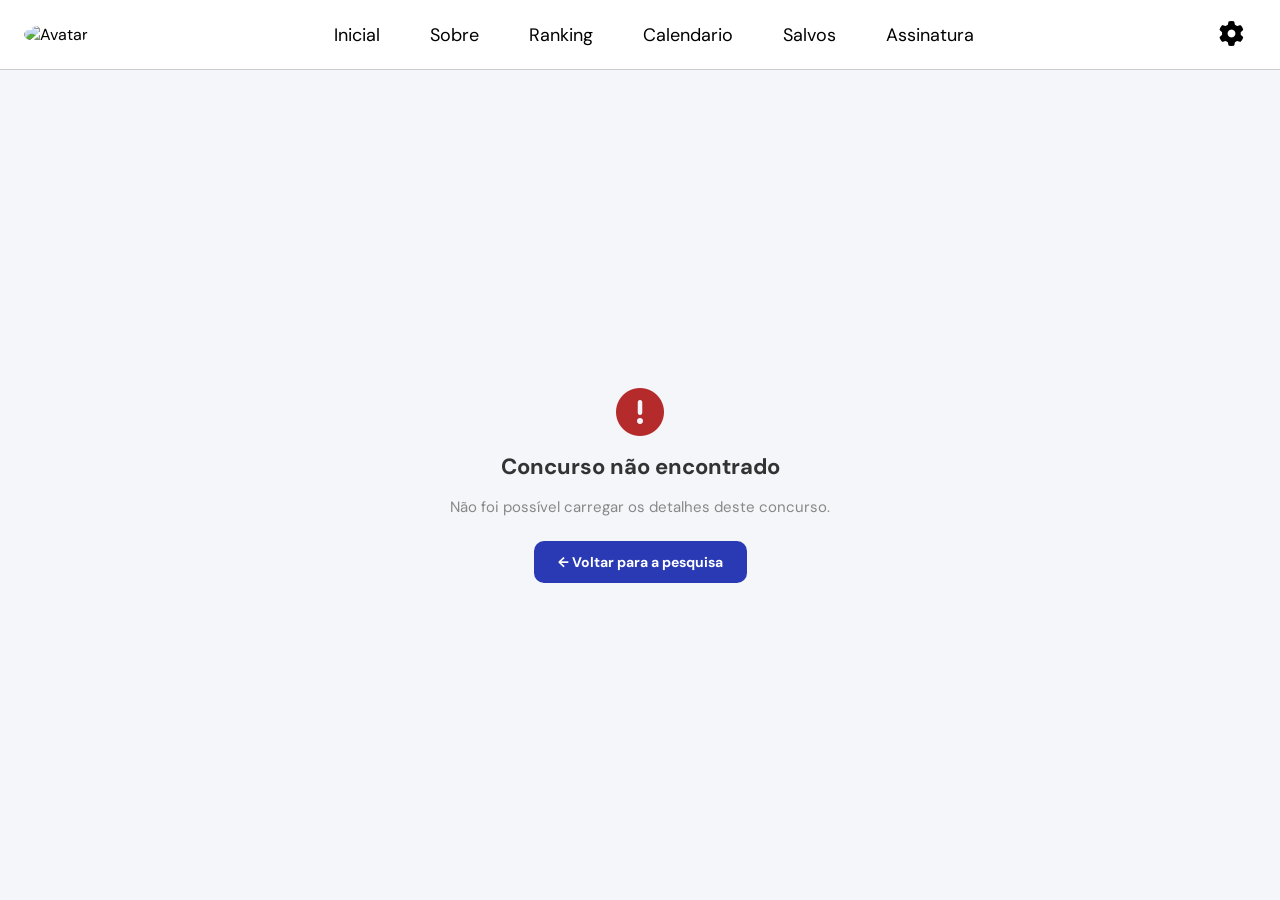
==== front-end/pages/detalhes-concurso/index.html @ 1f500464 "tela de informaçoes de concursos (falta a parte de favoritar)" ====
<!DOCTYPE html>
<html lang="pt-br">

<head>
    <meta charset="UTF-8">
    <meta name="viewport" content="width=device-width, initial-scale=1.0">
    <title>Detalhes do Concurso – Royale Concursos</title>
    <link rel="preconnect" href="https://fonts.googleapis.com">
    <link rel="preconnect" href="https://fonts.gstatic.com" crossorigin>
    <link
        href="https://fonts.googleapis.com/css2?family=DM+Sans:ital,opsz,wght@0,9..40,100..1000;1,9..40,100..1000&display=swap"
        rel="stylesheet">
    <link rel="stylesheet" href="https://cdnjs.cloudflare.com/ajax/libs/font-awesome/6.5.0/css/all.min.css">
    <link rel="stylesheet" href="style.css">

    <link rel="shortcut icon" href="/front-end/assets/images/favicon.ico">
</head>

<body>

    <div class="menu-lateral">
        <div class="menu-topo">
            <img src="/front-end/assets/images/lebron bb.jpg" alt="Avatar">
        </div>
        <div class="menu-itens">
            <a href="../telaInicial/index.html">
                <p>Inicial</p>
            </a>
            <a href="../pagina sobre/index.html">
                <p>Sobre</p>
            </a>
            <a href="/front-end/pages/pagina Ranking/Index.html">
                <p>Ranking</p>
            </a>
            <a href="/front-end/pages/pagina de calendario/index.html">
                <p>Calendario</p>
            </a>
            <a href="/front-end/pages/paginaMeusConcursos/PgMc.html">
                <p>Salvos</p>
            </a>
            <a href="../pagina assinatura/index.html">
                <p>Assinatura</p>
            </a>
        </div>
        <div class="menu-inferior">
            <a href="../configuraçoes/perfil/configperfil.html">
                <i class="fa-solid fa-gear"></i>
                <span class="tooltip-texto">Configurações</span>
            </a>
        </div>
    </div>

    <div id="loading-overlay">
        <div class="loading-spinner"></div>
        <p>Carregando detalhes...</p>
    </div>

    <div class="detalhes-page" id="detalhes-page" style="display:none;">

        <nav class="breadcrumb">
            <a href="../telaInicial/index.html">Inicio</a>
            <i class="fa-solid fa-chevron-right"></i>
            <a href="../tela de concursos/index.html">Processos Públicos</a>
            <i class="fa-solid fa-chevron-right"></i>
            <span id="bc-nome">Detalhes do processo</span>
        </nav>

        <div class="aviso-banner" id="aviso-banner" style="display:none;">
            <i class="fa-solid fa-triangle-exclamation"></i>
            <span id="aviso-texto"></span>
        </div>

        <div class="topo-card">
            <div class="topo-esquerda">
                <div class="topo-icone" id="topo-icone"></div>
                <div class="topo-info">
                    <h1 class="topo-titulo" id="topo-titulo">—</h1>
                    <p class="topo-areas" id="topo-areas">—</p>
                    <div class="topo-meta">
                        <span class="meta-item" id="meta-periodo">
                            <i class="fa-regular fa-calendar"></i> —
                        </span>
                        <span class="meta-item" id="meta-uf">
                            <i class="fa-solid fa-location-dot"></i> —
                        </span>
                        <span class="meta-item" id="meta-vagas">
                            <i class="fa-solid fa-users"></i> —
                        </span>
                    </div>
                </div>
            </div>
            <div class="topo-acoes">
                <span class="badge-status" id="badge-status">—</span>
                <a id="btn-inscricao" href="#" target="_blank" rel="noopener" class="btn-inscrever">
                    <i class="fa-solid fa-pen-to-square"></i> INSCREVA-SE
                </a>
                <button class="btn-edital" id="btn-edital" onclick="baixarEdital()">
                    <i class="fa-solid fa-file-arrow-down"></i> Baixar Edital
                </button>
            </div>
        </div>

        <div class="abas-container">
            <button class="aba ativo" data-aba="detalhes" onclick="trocarAba(this)">DETALHES DO PROCESSO</button>
            <button class="aba" data-aba="requisitos" onclick="trocarAba(this)">REQUISITOS</button>
            <button class="aba" data-aba="beneficios" onclick="trocarAba(this)">BENEFÍCIOS</button>
        </div>

        <div class="painel ativo" id="painel-detalhes">
            <div class="secao">
                <h2 class="secao-titulo"><i class="fa-solid fa-list-check"></i> Fases do Processo</h2>
                <div class="fases-lista" id="fases-lista">
                    <div class="fase-item">
                        <span class="fase-num">1ª</span>
                        <span class="fase-desc">Inscrição</span>
                    </div>
                    <div class="fase-item">
                        <span class="fase-num">2ª</span>
                        <span class="fase-desc">Provas / Avaliação</span>
                    </div>
                    <div class="fase-item">
                        <span class="fase-num">3ª</span>
                        <span class="fase-desc">Resultado Final</span>
                    </div>
                </div>
            </div>

            <div class="secao">
                <h2 class="secao-titulo"><i class="fa-solid fa-briefcase"></i> Informações do Cargo</h2>
                <div class="info-grid" id="info-grid">
                </div>
            </div>

            <div class="secao" id="secao-descricao">
                <h2 class="secao-titulo"><i class="fa-solid fa-circle-info"></i> Descrição</h2>
                <p class="descricao-texto" id="descricao-texto">—</p>
            </div>
        </div>

        <div class="painel" id="painel-requisitos">
            <div class="secao">
                <h2 class="secao-titulo"><i class="fa-solid fa-clipboard-list"></i> Requisitos para Participação</h2>
                <ul class="requisitos-lista" id="requisitos-lista">
                    <li>Informações de requisitos não disponíveis para este concurso.</li>
                </ul>
            </div>
            <div class="secao" id="secao-cursos" style="display:none;">
                <h2 class="secao-titulo"><i class="fa-solid fa-graduation-cap"></i> Escolaridade / Cursos</h2>
                <div class="cursos-grid" id="cursos-grid"></div>
            </div>
        </div>

        <div class="painel" id="painel-beneficios">
            <div class="secao">
                <h2 class="secao-titulo"><i class="fa-solid fa-star"></i> Benefícios e Remuneração</h2>
                <div class="beneficios-grid" id="beneficios-grid">
                    <div class="beneficio-card" id="ben-salario" style="display:none;">
                        <i class="fa-solid fa-money-bill-wave"></i>
                        <div>
                            <span class="ben-label">Salário</span>
                            <span class="ben-valor" id="ben-salario-valor">—</span>
                        </div>
                    </div>
                </div>
                <div class="beneficios-extras" id="beneficios-extras"></div>
            </div>
            <div class="secao" id="secao-carga" style="display:none;">
                <h2 class="secao-titulo"><i class="fa-regular fa-clock"></i> Carga Horária</h2>
                <p class="descricao-texto" id="carga-texto">—</p>
            </div>
        </div>

    </div>

    <div class="erro-container" id="erro-container" style="display:none;">
        <i class="fa-solid fa-circle-exclamation"></i>
        <h2>Concurso não encontrado</h2>
        <p>Não foi possível carregar os detalhes deste concurso.</p>
        <a href="../paginaPesquisaConcursos/index.html" class="btn-voltar">← Voltar para a pesquisa</a>
    </div>

    <script src="script.js"></script>
</body>

</html>
---- front-end/pages/detalhes-concurso/style.css ----
/* ===== RESET / BASE ===== */
* {
    margin: 0;
    padding: 0;
    box-sizing: border-box;
    font-family: "DM Sans", sans-serif;
}

body {
    background: #f5f6fa;
    overflow-x: hidden;
}

/* ===== NAVBAR ===== */
.menu-lateral {
    position: fixed;
    top: 0; left: 0;
    width: 100%;
    height: 70px;
    background: #fff;
    border-bottom: 1px solid #ccc;
    display: flex;
    flex-direction: row;
    justify-content: space-between;
    align-items: center;
    padding: 0 24px;
    z-index: 100;
}
.menu-topo img { width: 44px; height: 44px; border-radius: 50%; }
.menu-itens { display: flex; flex-direction: row; gap: 50px; }
.menu-itens p { font-size: 18px; color: #000; cursor: pointer; transition: 0.2s; }
.menu-itens p:hover { transform: scale(1.2); }
.menu-inferior { padding-right: 12px; }
.menu-inferior i { font-size: 25px; color: #000; cursor: pointer; transition: 0.2s; }
.menu-inferior i:hover { transform: scale(1.2); }
.menu-inferior a { color: black; }
.menu-itens a, .menu-inferior a {
    position: relative;
    display: flex;
    justify-content: center;
    align-items: center;
    text-decoration: none;
}
.tooltip-texto {
    visibility: hidden;
    opacity: 0;
    font-size: 14px;
    padding: 6px 12px;
    border-radius: 6px;
    white-space: nowrap;
    position: absolute;
    top: 40px; left: 50%;
    transform: translateX(-50%);
    z-index: 9999;
    transition: opacity 0.2s, visibility 0.2s;
    background: black;
    color: white;
}
.menu-inferior a:hover .tooltip-texto { visibility: visible; opacity: 1; }

/* ===== LOADING ===== */
#loading-overlay {
    display: flex;
    flex-direction: column;
    align-items: center;
    justify-content: center;
    height: calc(100vh - 70px);
    margin-top: 70px;
    gap: 16px;
    color: #888;
    font-size: 15px;
}
.loading-spinner {
    width: 40px; height: 40px;
    border: 3px solid #e2e5ec;
    border-top-color: #293ab4;
    border-radius: 50%;
    animation: spin 0.7s linear infinite;
}
@keyframes spin { to { transform: rotate(360deg); } }

/* ===== PÁGINA PRINCIPAL ===== */
.detalhes-page {
    max-width: 1100px;
    margin: 0 auto;
    padding: 90px 24px 60px;
}

/* ===== BREADCRUMB ===== */
.breadcrumb {
    display: flex;
    align-items: center;
    gap: 8px;
    font-size: 14px;
    color: #888;
    margin-bottom: 20px;
    flex-wrap: wrap;
}
.breadcrumb a { color: #293ab4; text-decoration: none; transition: opacity 0.2s; }
.breadcrumb a:hover { opacity: 0.7; }
.breadcrumb i { font-size: 10px; color: #bbb; }
.breadcrumb span { color: #333; font-weight: 600; }

/* ===== AVISO BANNER ===== */
.aviso-banner {
    background: #fffbe6;
    border: 1px solid #ffe58f;
    border-radius: 10px;
    padding: 14px 18px;
    display: flex;
    gap: 12px;
    align-items: flex-start;
    font-size: 14px;
    color: #7a5a00;
    margin-bottom: 24px;
    line-height: 1.6;
}
.aviso-banner i { color: #d4a017; margin-top: 2px; flex-shrink: 0; }

/* ===== CARD TOPO ===== */
.topo-card {
    background: #fff;
    border: 1px solid #e2e5ec;
    border-radius: 16px;
    padding: 30px 28px;
    display: flex;
    justify-content: space-between;
    align-items: flex-start;
    gap: 24px;
    margin-bottom: 28px;
    flex-wrap: wrap;
}
.topo-esquerda {
    display: flex;
    gap: 20px;
    align-items: flex-start;
    flex: 1;
    min-width: 0;
}
.topo-icone {
    width: 90px; height: 90px;
    border-radius: 14px;
    background: #f0f2f8;
    display: flex;
    align-items: center;
    justify-content: center;
    flex-shrink: 0;
    overflow: hidden;
    font-size: 22px;
    font-weight: 800;
}
.topo-icone img {
    width: 100%; height: 100%;
    object-fit: contain;
    padding: 8px;
}
.topo-info { flex: 1; min-width: 0; }
.topo-titulo {
    font-size: 22px;
    font-weight: 800;
    color: #1a1f36;
    line-height: 1.3;
    margin-bottom: 6px;
}
.topo-areas { font-size: 14px; color: #555; margin-bottom: 14px; }
.topo-meta { display: flex; flex-wrap: wrap; gap: 16px; }
.meta-item {
    font-size: 13px; color: #666;
    display: flex; align-items: center; gap: 6px;
}
.meta-item i { color: #293ab4; font-size: 13px; }

/* ===== AÇÕES ===== */
.topo-acoes {
    display: flex;
    flex-direction: column;
    align-items: flex-end;
    gap: 12px;
    min-width: 180px;
}
.badge-status {
    display: inline-block;
    font-size: 12px;
    font-weight: 700;
    padding: 6px 16px;
    border-radius: 30px;
    border: 1.5px solid transparent;
}
.badge-aberto   { background: #e0f7ec; color: #0a6e3f; border-color: #0a6e3f; }
.badge-previsto { background: #fff4dc; color: #8a5e00; border-color: #d4a017; }
.badge-fechado  { background: #fce8e8; color: #b52a2a; border-color: #b52a2a; }

.btn-inscrever {
    display: flex;
    align-items: center;
    justify-content: center;
    gap: 8px;
    background: #293ab4;
    color: #fff;
    font-size: 15px;
    font-weight: 700;
    padding: 13px 28px;
    border-radius: 10px;
    text-decoration: none;
    letter-spacing: 0.5px;
    transition: background 0.2s, transform 0.15s;
    width: 100%;
}
.btn-inscrever:hover { background: #1e2d9e; transform: translateY(-2px); }

.btn-edital {
    display: flex;
    align-items: center;
    justify-content: center;
    gap: 8px;
    background: #fff;
    color: #293ab4;
    font-size: 14px;
    font-weight: 600;
    padding: 10px 22px;
    border-radius: 10px;
    border: 1.5px solid #293ab4;
    cursor: pointer;
    transition: background 0.2s, color 0.2s;
    width: 100%;
    font-family: "DM Sans", sans-serif;
}
.btn-edital:hover { background: #eaecf5; }
.btn-edital.indisponivel {
    color: #aaa;
    border-color: #ddd;
    cursor: not-allowed;
}
.btn-edital.indisponivel:hover { background: #fff; }

/* ===== ABAS ===== */
.abas-container {
    display: flex;
    border-bottom: 2px solid #e2e5ec;
    margin-bottom: 32px;
    overflow-x: auto;
}
.aba {
    padding: 14px 28px;
    font-size: 14px;
    font-weight: 700;
    color: #888;
    background: none;
    border: none;
    border-bottom: 3px solid transparent;
    margin-bottom: -2px;
    cursor: pointer;
    letter-spacing: 0.3px;
    white-space: nowrap;
    transition: color 0.2s, border-color 0.2s;
    font-family: "DM Sans", sans-serif;
}
.aba:hover { color: #293ab4; }
.aba.ativo { color: #293ab4; border-bottom-color: #293ab4; }

/* ===== PAINÉIS ===== */
.painel { display: none; }
.painel.ativo { display: block; }

/* ===== SEÇÃO ===== */
.secao {
    background: #fff;
    border: 1px solid #e2e5ec;
    border-radius: 16px;
    padding: 28px 26px;
    margin-bottom: 20px;
}
.secao-titulo {
    font-size: 16px;
    font-weight: 800;
    color: #293ab4;
    margin-bottom: 20px;
    display: flex;
    align-items: center;
    gap: 10px;
}

/* ===== FASES ===== */
.fases-lista { display: flex; flex-direction: column; }
.fase-item {
    display: flex;
    align-items: center;
    gap: 16px;
    padding: 14px 0;
    border-bottom: 1px solid #f0f1f5;
}
.fase-item:last-child { border-bottom: none; }
.fase-num {
    width: 38px; height: 38px;
    background: #eaecf5;
    color: #293ab4;
    border-radius: 50%;
    display: flex;
    align-items: center;
    justify-content: center;
    font-size: 13px;
    font-weight: 800;
    flex-shrink: 0;
}
.fase-desc { font-size: 14px; color: #333; font-weight: 500; }

/* ===== INFO GRID ===== */
.info-grid {
    display: grid;
    grid-template-columns: repeat(auto-fill, minmax(200px, 1fr));
    gap: 16px;
}
.info-item {
    background: #f5f6fa;
    border-radius: 10px;
    padding: 14px 16px;
}
.info-label {
    font-size: 11px;
    font-weight: 700;
    color: #888;
    text-transform: uppercase;
    letter-spacing: 0.5px;
    margin-bottom: 6px;
}
.info-valor { font-size: 15px; font-weight: 700; color: #1a1f36; }

/* ===== DESCRIÇÃO ===== */
.descricao-texto { font-size: 14px; color: #444; line-height: 1.8; }

/* ===== ESTADO VAZIO ===== */
.nao-disponivel {
    font-size: 14px;
    color: #aaa;
    font-style: italic;
}

/* ===== REQUISITOS ===== */
.requisitos-lista {
    list-style: none;
    display: flex;
    flex-direction: column;
    gap: 10px;
}
.requisitos-lista li {
    display: flex;
    align-items: flex-start;
    gap: 10px;
    font-size: 14px;
    color: #333;
    line-height: 1.6;
}
.requisitos-lista li::before {
    content: '';
    width: 7px; height: 7px;
    background: #293ab4;
    border-radius: 50%;
    flex-shrink: 0;
    margin-top: 7px;
}
.requisitos-lista li.nao-disponivel::before { display: none; }

/* ===== CURSOS / ESCOLARIDADE ===== */
.cursos-grid {
    display: grid;
    grid-template-columns: repeat(auto-fill, minmax(220px, 1fr));
    gap: 12px;
}
.curso-item {
    font-size: 14px;
    color: #333;
    background: #f5f6fa;
    border-radius: 8px;
    padding: 10px 14px;
    font-weight: 500;
}

/* ===== BENEFÍCIOS ===== */
.beneficios-grid {
    display: grid;
    grid-template-columns: repeat(auto-fill, minmax(220px, 1fr));
    gap: 14px;
    margin-bottom: 16px;
}
.beneficio-card {
    background: #f5f6fa;
    border-radius: 12px;
    padding: 16px 18px;
    display: flex;
    align-items: center;
    gap: 14px;
}
.beneficio-card i { font-size: 22px; color: #293ab4; flex-shrink: 0; }
.ben-label {
    display: block;
    font-size: 11px;
    font-weight: 700;
    color: #888;
    text-transform: uppercase;
    letter-spacing: 0.5px;
    margin-bottom: 4px;
}
.ben-valor { font-size: 15px; font-weight: 700; color: #1a1f36; }
.beneficios-extras { font-size: 14px; color: #444; line-height: 1.8; }

/* ===== ERRO ===== */
.erro-container {
    display: flex;
    flex-direction: column;
    align-items: center;
    justify-content: center;
    height: calc(100vh - 70px);
    margin-top: 70px;
    gap: 16px;
    color: #888;
    text-align: center;
    padding: 20px;
}
.erro-container i { font-size: 48px; color: #b52a2a; }
.erro-container h2 { font-size: 22px; color: #333; }
.erro-container p { font-size: 15px; }
.btn-voltar {
    margin-top: 8px;
    display: inline-block;
    background: #293ab4;
    color: #fff;
    padding: 12px 24px;
    border-radius: 10px;
    text-decoration: none;
    font-weight: 700;
    font-size: 14px;
    transition: background 0.2s;
}
.btn-voltar:hover { background: #1e2d9e; }

/* ===== RESPONSIVIDADE ===== */
@media (max-width: 900px) {
    .menu-itens { gap: 20px; }
    .menu-itens p { font-size: 14px; }
}
@media (max-width: 700px) {
    .topo-card { flex-direction: column; }
    .topo-acoes { align-items: stretch; width: 100%; min-width: unset; }
    .topo-esquerda { flex-direction: column; align-items: center; text-align: center; }
    .topo-meta { justify-content: center; }
    .aba { padding: 12px 16px; font-size: 12px; }
    .detalhes-page { padding: 90px 16px 40px; }
}
@media (max-width: 600px) {
    .menu-lateral { height: auto; flex-wrap: wrap; padding: 10px 16px; gap: 8px; }
    .menu-itens { order: 3; width: 100%; justify-content: center; flex-wrap: wrap; gap: 10px 16px; padding-bottom: 8px; }
    .menu-itens p { font-size: 13px; }
    .detalhes-page { padding-top: 120px; }
}
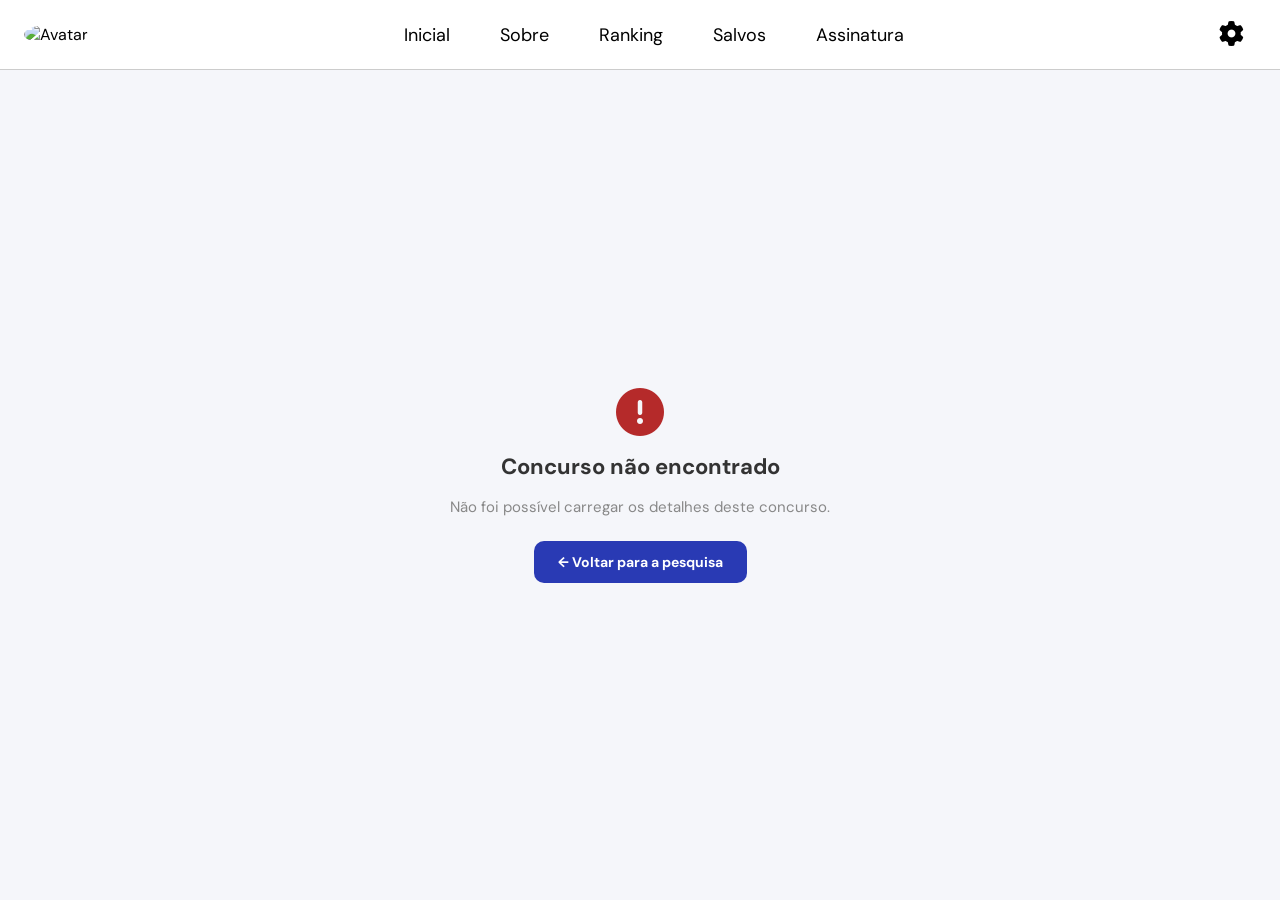
==== commit 840ac545: "modo escuro e remoçao do calendario feitos" ====
--- a/front-end/pages/detalhes-concurso/index.html
+++ b/front-end/pages/detalhes-concurso/index.html
@@ -15,6 +15,7 @@
 
     <link rel="shortcut icon" href="/front-end/assets/images/favicon.ico">
 </head>
+<link rel="stylesheet" href="/front-end/shared/css/temaEscuro.css">
 
 <body>
 
@@ -31,9 +32,6 @@
             </a>
             <a href="/front-end/pages/pagina Ranking/Index.html">
                 <p>Ranking</p>
-            </a>
-            <a href="/front-end/pages/pagina de calendario/index.html">
-                <p>Calendario</p>
             </a>
             <a href="/front-end/pages/paginaMeusConcursos/PgMc.html">
                 <p>Salvos</p>
@@ -96,6 +94,10 @@
                 </a>
                 <button class="btn-edital" id="btn-edital" onclick="baixarEdital()">
                     <i class="fa-solid fa-file-arrow-down"></i> Baixar Edital
+                </button>
+                <button class="btn-salvar" id="btn-salvar" onclick="toggleSalvar()">
+                    <i class="fa-regular fa-bookmark" id="icone-salvar"></i>
+                    <span id="texto-salvar">Salvar concurso</span>
                 </button>
             </div>
         </div>
@@ -179,7 +181,8 @@
         <a href="../paginaPesquisaConcursos/index.html" class="btn-voltar">← Voltar para a pesquisa</a>
     </div>
 
-    <script src="script.js"></script>
 </body>
+<script src="script.js"></script>
+<script src="/front-end/shared/js/tema.js"></script>
 
 </html>
--- a/front-end/pages/detalhes-concurso/style.css
+++ b/front-end/pages/detalhes-concurso/style.css
@@ -1,4 +1,3 @@
-/* ===== RESET / BASE ===== */
 * {
     margin: 0;
     padding: 0;
@@ -11,7 +10,7 @@
     overflow-x: hidden;
 }
 
-/* ===== NAVBAR ===== */
+
 .menu-lateral {
     position: fixed;
     top: 0; left: 0;
@@ -58,7 +57,7 @@
 }
 .menu-inferior a:hover .tooltip-texto { visibility: visible; opacity: 1; }
 
-/* ===== LOADING ===== */
+
 #loading-overlay {
     display: flex;
     flex-direction: column;
@@ -79,14 +78,13 @@
 }
 @keyframes spin { to { transform: rotate(360deg); } }
 
-/* ===== PÁGINA PRINCIPAL ===== */
+
 .detalhes-page {
     max-width: 1100px;
     margin: 0 auto;
     padding: 90px 24px 60px;
 }
 
-/* ===== BREADCRUMB ===== */
 .breadcrumb {
     display: flex;
     align-items: center;
@@ -101,7 +99,6 @@
 .breadcrumb i { font-size: 10px; color: #bbb; }
 .breadcrumb span { color: #333; font-weight: 600; }
 
-/* ===== AVISO BANNER ===== */
 .aviso-banner {
     background: #fffbe6;
     border: 1px solid #ffe58f;
@@ -117,7 +114,6 @@
 }
 .aviso-banner i { color: #d4a017; margin-top: 2px; flex-shrink: 0; }
 
-/* ===== CARD TOPO ===== */
 .topo-card {
     background: #fff;
     border: 1px solid #e2e5ec;
@@ -170,7 +166,6 @@
 }
 .meta-item i { color: #293ab4; font-size: 13px; }
 
-/* ===== AÇÕES ===== */
 .topo-acoes {
     display: flex;
     flex-direction: column;
@@ -233,7 +228,31 @@
 }
 .btn-edital.indisponivel:hover { background: #fff; }
 
-/* ===== ABAS ===== */
+.btn-salvar {
+    display: flex;
+    align-items: center;
+    justify-content: center;
+    gap: 8px;
+    background: #fff;
+    color: #555;
+    font-size: 14px;
+    font-weight: 600;
+    padding: 10px 22px;
+    border-radius: 10px;
+    border: 1.5px solid #ddd;
+    cursor: pointer;
+    transition: background 0.2s, color 0.2s, border-color 0.2s;
+    width: 100%;
+    font-family: "DM Sans", sans-serif;
+}
+.btn-salvar:hover { background: #fff4dc; border-color: #d4a017; color: #8a5e00; }
+.btn-salvar.salvo {
+    background: #fff4dc;
+    color: #8a5e00;
+    border-color: #d4a017;
+}
+.btn-salvar.salvo i { font-weight: 900; }
+
 .abas-container {
     display: flex;
     border-bottom: 2px solid #e2e5ec;
@@ -258,11 +277,9 @@
 .aba:hover { color: #293ab4; }
 .aba.ativo { color: #293ab4; border-bottom-color: #293ab4; }
 
-/* ===== PAINÉIS ===== */
 .painel { display: none; }
 .painel.ativo { display: block; }
 
-/* ===== SEÇÃO ===== */
 .secao {
     background: #fff;
     border: 1px solid #e2e5ec;
@@ -280,7 +297,6 @@
     gap: 10px;
 }
 
-/* ===== FASES ===== */
 .fases-lista { display: flex; flex-direction: column; }
 .fase-item {
     display: flex;
@@ -304,7 +320,6 @@
 }
 .fase-desc { font-size: 14px; color: #333; font-weight: 500; }
 
-/* ===== INFO GRID ===== */
 .info-grid {
     display: grid;
     grid-template-columns: repeat(auto-fill, minmax(200px, 1fr));
@@ -325,17 +340,14 @@
 }
 .info-valor { font-size: 15px; font-weight: 700; color: #1a1f36; }
 
-/* ===== DESCRIÇÃO ===== */
 .descricao-texto { font-size: 14px; color: #444; line-height: 1.8; }
 
-/* ===== ESTADO VAZIO ===== */
 .nao-disponivel {
     font-size: 14px;
     color: #aaa;
     font-style: italic;
 }
 
-/* ===== REQUISITOS ===== */
 .requisitos-lista {
     list-style: none;
     display: flex;
@@ -360,7 +372,6 @@
 }
 .requisitos-lista li.nao-disponivel::before { display: none; }
 
-/* ===== CURSOS / ESCOLARIDADE ===== */
 .cursos-grid {
     display: grid;
     grid-template-columns: repeat(auto-fill, minmax(220px, 1fr));
@@ -375,7 +386,6 @@
     font-weight: 500;
 }
 
-/* ===== BENEFÍCIOS ===== */
 .beneficios-grid {
     display: grid;
     grid-template-columns: repeat(auto-fill, minmax(220px, 1fr));
@@ -403,7 +413,6 @@
 .ben-valor { font-size: 15px; font-weight: 700; color: #1a1f36; }
 .beneficios-extras { font-size: 14px; color: #444; line-height: 1.8; }
 
-/* ===== ERRO ===== */
 .erro-container {
     display: flex;
     flex-direction: column;
@@ -433,7 +442,6 @@
 }
 .btn-voltar:hover { background: #1e2d9e; }
 
-/* ===== RESPONSIVIDADE ===== */
 @media (max-width: 900px) {
     .menu-itens { gap: 20px; }
     .menu-itens p { font-size: 14px; }
--- a/front-end/shared/css/temaEscuro.css
+++ b/front-end/shared/css/temaEscuro.css
@@ -0,0 +1,469 @@
+/* ===== TEMA ESCURO GLOBAL - tema-escuro.css ===== */
+/* Incluir em TODAS as páginas, depois dos outros CSS */
+
+:root {
+    --bg-color: #f5f6fa;
+    --card-bg: #ffffff;
+    --text-color: #1b1f36;
+    --text-secondary: #555555;
+    --text-muted: #888888;
+    --border-color: #e2e5ec;
+    --menu-bg: #ffffff;
+    --input-bg: #ffffff;
+    --input-border: #d3d3d3;
+    --slider-bg: #ccc;
+    --hover-bg: #f0f1f5;
+    --tag-bg: #eaecf5;
+    --info-bg: #f5f6fa;
+}
+
+[data-theme="dark"] {
+    --bg-color: #121212;
+    --card-bg: #1e1e1e;
+    --text-color: #e6e6e6;
+    --text-secondary: #b0b0b0;
+    --text-muted: #888888;
+    --border-color: #333333;
+    --menu-bg: #1a1a1a;
+    --input-bg: #2a2a2a;
+    --input-border: #444444;
+    --slider-bg: #555;
+    --hover-bg: #2a2a2a;
+    --tag-bg: #1f2a5c;
+    --info-bg: #242424;
+}
+
+/* ===== BASE ===== */
+[data-theme="dark"] body,
+[data-theme="dark"] {
+    background: var(--bg-color) !important;
+    color: var(--text-color);
+}
+
+[data-theme="dark"] h1,
+[data-theme="dark"] h2,
+[data-theme="dark"] h3,
+[data-theme="dark"] p,
+[data-theme="dark"] span,
+[data-theme="dark"] label,
+[data-theme="dark"] li {
+    color: var(--text-color);
+}
+
+[data-theme="dark"] .descricao,
+[data-theme="dark"] .descricao-texto,
+[data-theme="dark"] #text,
+[data-theme="dark"] .topo-areas,
+[data-theme="dark"] .meta-item,
+[data-theme="dark"] .card-area,
+[data-theme="dark"] .breadcrumb {
+    color: var(--text-secondary);
+}
+
+[data-theme="dark"] .info-label,
+[data-theme="dark"] .ben-label,
+[data-theme="dark"] .nao-disponivel,
+[data-theme="dark"] .contagem-label,
+[data-theme="dark"] #loading-overlay,
+[data-theme="dark"] .loading-container,
+[data-theme="dark"] .sem-resultados,
+[data-theme="dark"] .erro-container {
+    color: var(--text-muted);
+}
+
+/* ===== MENUS / NAVBAR ===== */
+[data-theme="dark"] .menu-lateral {
+    background-color: var(--menu-bg) !important;
+    border-color: var(--border-color) !important;
+}
+
+[data-theme="dark"] .menu-itens i,
+[data-theme="dark"] .menu-itens p,
+[data-theme="dark"] .menu-inferior i,
+[data-theme="dark"] .menu-inferior a,
+[data-theme="dark"] .menu-itens i:hover,
+[data-theme="dark"] .menu-inferior i:hover {
+    color: var(--text-color) !important;
+}
+
+[data-theme="dark"] .formulario h2,
+[data-theme="dark"] .formulario-grupo label {
+    color: var(--text-color) !important;
+}
+
+/* ===== CARDS / CONTAINERS BRANCOS ===== */
+[data-theme="dark"] .perfil-card,
+[data-theme="dark"] .preferencias-card,
+[data-theme="dark"] .security-card,
+[data-theme="dark"] .danger-card,
+[data-theme="dark"] .secao,
+[data-theme="dark"] .topo-card,
+[data-theme="dark"] .card-concurso,
+[data-theme="dark"] .filtros-sidebar,
+[data-theme="dark"] .formulario,
+[data-theme="dark"] #modal,
+[data-theme="dark"] .modal-header {
+    background: var(--card-bg) !important;
+    border-color: var(--border-color) !important;
+    color: var(--text-color);
+}
+
+[data-theme="dark"] .danger-card {
+    border-color: #c70000 !important;
+}
+
+/* ===== INPUTS ===== */
+[data-theme="dark"] .input-group {
+    background: var(--input-bg);
+    border-color: var(--input-border) !important;
+}
+
+[data-theme="dark"] .input-group input,
+[data-theme="dark"] .formulario-grupo input,
+[data-theme="dark"] .formulario-grupo select,
+[data-theme="dark"] input[type="text"],
+[data-theme="dark"] #search {
+    background-color: var(--input-bg) !important;
+    color: var(--text-color) !important;
+    border-color: var(--input-border) !important;
+}
+
+[data-theme="dark"] .input-group input::placeholder,
+[data-theme="dark"] .formulario-grupo input::placeholder,
+[data-theme="dark"] #search::placeholder {
+    color: var(--text-muted) !important;
+}
+
+[data-theme="dark"] .input-group i,
+[data-theme="dark"] .eye-icon,
+[data-theme="dark"] .search-container i {
+    color: var(--text-color);
+}
+
+/* ===== SWITCH ===== */
+[data-theme="dark"] .slider {
+    background: var(--slider-bg);
+}
+
+/* ===== TOOLTIPS (já são pretos/brancos, ok em ambos os temas) ===== */
+
+/* ===== TÍTULO GRADIENTE - mantém, mas clareia um pouco no escuro ===== */
+[data-theme="dark"] #nome {
+    background: linear-gradient(to left, #4d63e0, #6f9bff);
+    -webkit-background-clip: text;
+    -webkit-text-fill-color: transparent;
+}
+
+/* ===== BOTÕES PRETOS -> AZUL ESCURO ===== */
+[data-theme="dark"] .btn-foto,
+[data-theme="dark"] .btn-secundario,
+[data-theme="dark"] #openModal,
+[data-theme="dark"] #closeModal {
+    background: #2a2a2a !important;
+    color: #f0f0f0 !important;
+}
+
+[data-theme="dark"] #closeModal:hover {
+    background: #3a3a3a !important;
+}
+
+/* ===== BOTÃO SALVAR / GRADIENTE AZUL - mantém vivo, sobe brilho leve ===== */
+[data-theme="dark"] #salvar,
+[data-theme="dark"] .add-ranking {
+    background: linear-gradient(to left, #3548d4, #5e8af0) !important;
+}
+
+/* ===== TOPO/INFO/CONCURSOS - elementos cinza claro -> cinza escuro azulado ===== */
+[data-theme="dark"] .topo-icone,
+[data-theme="dark"] .card-icone,
+[data-theme="dark"] .info-item,
+[data-theme="dark"] .curso-item,
+[data-theme="dark"] .beneficio-card,
+[data-theme="dark"] .fase-num,
+[data-theme="dark"] .tag-rapida {
+    background: var(--info-bg) !important;
+}
+
+[data-theme="dark"] .info-valor,
+[data-theme="dark"] .ben-valor,
+[data-theme="dark"] .topo-titulo,
+[data-theme="dark"] .fase-desc,
+[data-theme="dark"] .card-nome,
+[data-theme="dark"] .filtro-header span {
+    color: var(--text-color);
+}
+
+/* tag-rapida e elementos azuis claros mantêm cor de destaque */
+[data-theme="dark"] .tag-rapida {
+    color: #8ea6ff !important;
+}
+
+[data-theme="dark"] .tag-rapida.ativo,
+[data-theme="dark"] .tag-rapida:hover {
+    background: #3548d4 !important;
+    color: #fff !important;
+}
+
+[data-theme="dark"] .fase-num,
+[data-theme="dark"] .card-vagas {
+    color: #8ea6ff !important;
+}
+
+[data-theme="dark"] .card-vagas {
+    background: var(--tag-bg) !important;
+}
+
+/* ===== DIVISORES ===== */
+[data-theme="dark"] .card-divisor,
+[data-theme="dark"] .fase-item,
+[data-theme="dark"] .filtro-grupo,
+[data-theme="dark"] .filtro-body,
+[data-theme="dark"] .abas-container,
+[data-theme="dark"] .modal-header {
+    border-color: var(--border-color) !important;
+}
+
+/* ===== ABAS ===== */
+[data-theme="dark"] .aba {
+    color: var(--text-muted);
+}
+
+[data-theme="dark"] .aba:hover,
+[data-theme="dark"] .aba.ativo {
+    color: #8ea6ff;
+}
+
+[data-theme="dark"] .aba.ativo {
+    border-bottom-color: #8ea6ff;
+}
+
+[data-theme="dark"] .secao-titulo,
+[data-theme="dark"] .btn-edital,
+[data-theme="dark"] .card-ver,
+[data-theme="dark"] .breadcrumb a {
+    color: #8ea6ff !important;
+}
+
+[data-theme="dark"] .btn-edital {
+    border-color: #8ea6ff !important;
+}
+
+[data-theme="dark"] .btn-edital:hover {
+    background: #1f2a5c !important;
+}
+
+[data-theme="dark"] .btn-edital.indisponivel {
+    color: var(--text-muted) !important;
+    border-color: var(--border-color) !important;
+}
+
+[data-theme="dark"] .requisitos-lista li::before {
+    background: #8ea6ff;
+}
+
+/* ===== BTN SALVAR / EDITAR (cinza claro) ===== */
+[data-theme="dark"] .btn-salvar {
+    background: var(--card-bg) !important;
+    color: var(--text-secondary) !important;
+    border-color: var(--border-color) !important;
+}
+
+[data-theme="dark"] .btn-salvar:hover,
+[data-theme="dark"] .btn-salvar.salvo {
+    background: #3a2f12 !important;
+    border-color: #d4a017 !important;
+    color: #f0c060 !important;
+}
+
+/* ===== AVISO BANNER ===== */
+[data-theme="dark"] .aviso-banner {
+    background: #3a2f12 !important;
+    border-color: #5a4a1c !important;
+    color: #f0c060 !important;
+}
+
+/* ===== ERRO / VOLTAR ===== */
+[data-theme="dark"] .erro-container h2 {
+    color: var(--text-color) !important;
+}
+
+/* ===== TABELA RANKING (já é escura por padrão, ajustar levemente) ===== */
+[data-theme="dark"] tbody tr:nth-child(odd) {
+    background-color: #1a1a1a;
+}
+
+[data-theme="dark"] tbody tr:hover {
+    background-color: #2a2a2a;
+}
+
+[data-theme="dark"] .top-3,
+[data-theme="dark"] .card.summary-card,
+[data-theme="dark"] .summary-cards .card {
+    background-color: #1a1a1a !important;
+}
+
+/* ===== CARDS DA PÁGINA INICIAL (cards-grid com fundo branco) ===== */
+[data-theme="dark"] .cards-grid .card {
+    background: var(--card-bg) !important;
+    box-shadow: 0 2px 12px rgba(0, 0, 0, 0.4) !important;
+}
+
+[data-theme="dark"] .cards-grid .icon-wrap {
+    background: #1f2a5c !important;
+    color: #8ea6ff !important;
+}
+
+[data-theme="dark"] .cards-grid h2 {
+    color: #8ea6ff !important;
+}
+
+[data-theme="dark"] .card p {
+    color: var(--text-secondary) !important;
+}
+
+/* ===== PÁGINA DE PAGAMENTO / PLANOS ===== */
+
+/* Card "light" do plano mensal -> vira card escuro */
+[data-theme="dark"] .plan-card.light {
+    background: var(--card-bg) !important;
+    border-color: var(--border-color) !important;
+    color: var(--text-color);
+    box-shadow: rgba(0, 0, 0, 0.5) 0px 3px 8px !important;
+}
+
+[data-theme="dark"] .plan-card.light .plan-name {
+    color: var(--text-color) !important;
+}
+
+[data-theme="dark"] .plan-card.light .plan-price {
+    color: var(--text-color) !important;
+}
+
+[data-theme="dark"] .plan-card.light .plan-price-sub {
+    color: var(--text-muted) !important;
+}
+
+[data-theme="dark"] .plan-card.light .plan-features li {
+    color: var(--text-secondary) !important;
+}
+
+[data-theme="dark"] .plan-desc {
+    color: var(--text-muted) !important;
+}
+
+[data-theme="dark"] .plan-divider {
+    background: var(--border-color) !important;
+}
+
+[data-theme="dark"] .badge-light {
+    background: #2a2a2a !important;
+    color: var(--text-muted) !important;
+}
+
+[data-theme="dark"] .feat-yes {
+    background: var(--text-color) !important;
+    color: var(--bg-color) !important;
+}
+
+[data-theme="dark"] .feat-no {
+    background: #2a2a2a !important;
+    color: #777777 !important;
+}
+
+/* Modal de pagamento mensal (claro) -> escuro */
+[data-theme="dark"] #modal-mensal {
+    background: var(--card-bg) !important;
+    color: var(--text-color);
+    box-shadow: 0 10px 30px rgba(0, 0, 0, 0.6) !important;
+}
+
+[data-theme="dark"] .linha1 {
+    border-color: var(--border-color) !important;
+    background: #2a2a2a !important;
+}
+
+[data-theme="dark"] .header-mensal p {
+    background: #2a2a2a !important;
+    color: var(--text-muted) !important;
+}
+
+[data-theme="dark"] .pagamento-header h1,
+[data-theme="dark"] .pagamento-header p {
+    color: var(--text-color);
+}
+
+[data-theme="dark"] .pagamento-header > p {
+    color: var(--text-muted) !important;
+}
+
+[data-theme="dark"] .box-preco {
+    border-color: var(--border-color) !important;
+    color: var(--text-color);
+}
+
+/* Métodos de pagamento (claros) */
+[data-theme="dark"] .metodo-mensal {
+    background: #2a2a2a !important;
+    border-color: var(--border-color) !important;
+    color: var(--text-color) !important;
+}
+
+[data-theme="dark"] .metodo-mensal i,
+[data-theme="dark"] .metodo-mensal p {
+    color: var(--text-color) !important;
+}
+
+[data-theme="dark"] .metodo-mensal:hover {
+    background: #3a3a3a !important;
+    border-color: #555 !important;
+}
+
+[data-theme="dark"] .metodo-mensal.ativo {
+    border-color: #4d63e0 !important;
+    background: #3548d4 !important;
+}
+
+[data-theme="dark"] .metodo-mensal.ativo i,
+[data-theme="dark"] .metodo-mensal.ativo p {
+    color: #ffffff !important;
+}
+
+/* Alerta verde - escurece levemente o fundo */
+[data-theme="dark"] .alerta {
+    background: #1c3a24 !important;
+    color: #6fcf8e !important;
+}
+
+/* Inputs do card de cartão (claro) */
+[data-theme="dark"] .card-box label {
+    color: var(--text-secondary) !important;
+}
+
+[data-theme="dark"] .card-box input {
+    background: #2a2a2a !important;
+    border-color: var(--border-color) !important;
+    color: var(--text-color) !important;
+}
+
+[data-theme="dark"] .card-box input::placeholder {
+    color: #777777 !important;
+}
+
+/* Caixa da chave PIX (clara) */
+[data-theme="dark"] .pix-chave-box {
+    background: #2a2a2a !important;
+    border-color: var(--border-color) !important;
+}
+
+[data-theme="dark"] .pix-chave-texto {
+    color: var(--text-secondary) !important;
+}
+
+[data-theme="dark"] .qrcode-placeholder {
+    border-color: var(--border-color) !important;
+    color: var(--text-muted) !important;
+}
+
+[data-theme="dark"] .qrcode-label {
+    color: var(--text-muted) !important;
+}
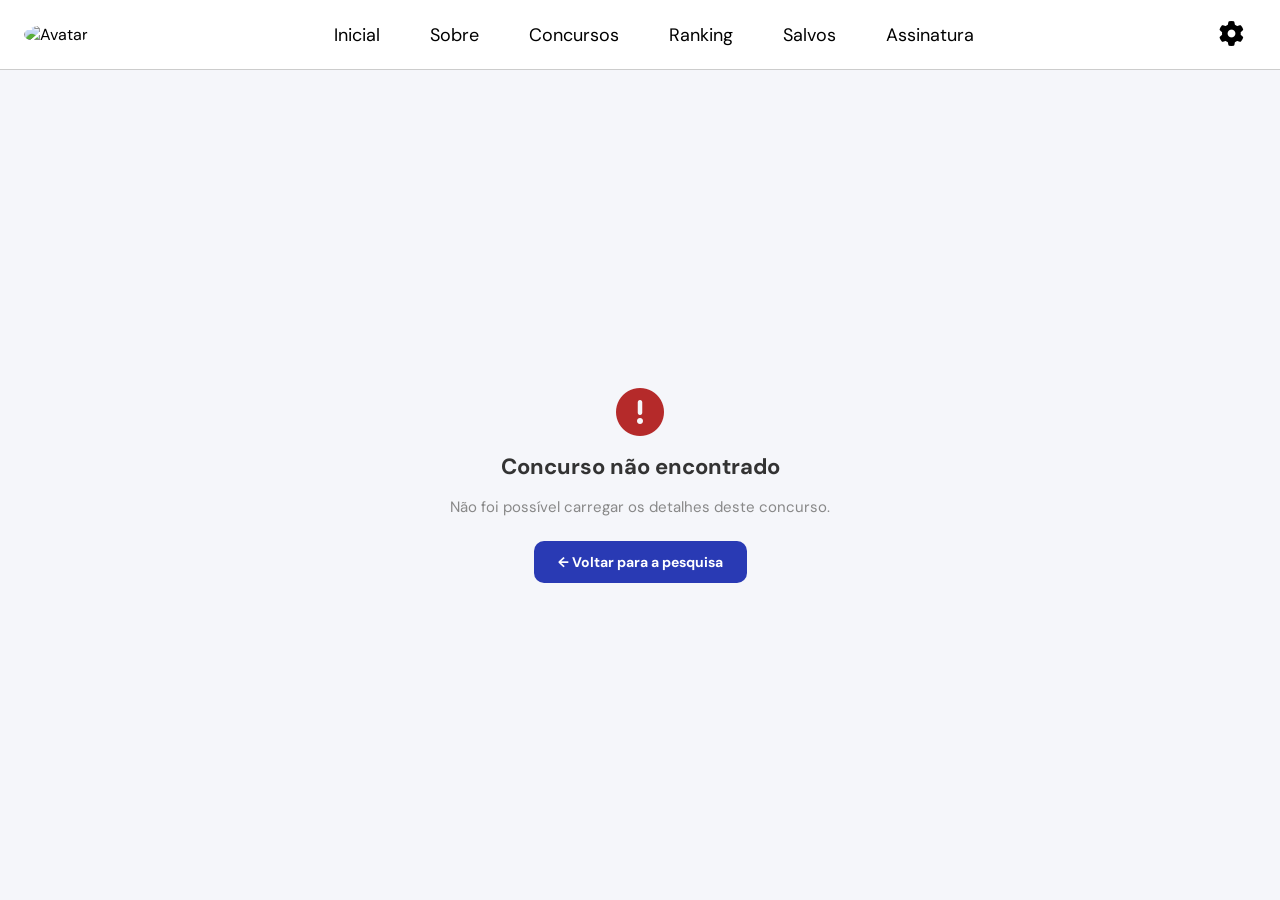
==== commit 07e54176: "ainda no processo das coisas" ====
--- a/front-end/pages/detalhes-concurso/index.html
+++ b/front-end/pages/detalhes-concurso/index.html
@@ -30,6 +30,11 @@
             <a href="../pagina sobre/index.html">
                 <p>Sobre</p>
             </a>
+            <a href="/front-end/pages/tela de concursos/index.html">
+                <p>Concursos</p>
+                <!-- <i class="fa-solid fa-bookmark"></i> -->
+                <!-- <span class="tooltip-texto">Salvos</span> -->
+            </a>
             <a href="/front-end/pages/pagina Ranking/Index.html">
                 <p>Ranking</p>
             </a>
@@ -41,7 +46,7 @@
             </a>
         </div>
         <div class="menu-inferior">
-            <a href="../configuraçoes/perfil/configperfil.html">
+            <a href="../configuracoes/perfil/configperfil.html">
                 <i class="fa-solid fa-gear"></i>
                 <span class="tooltip-texto">Configurações</span>
             </a>
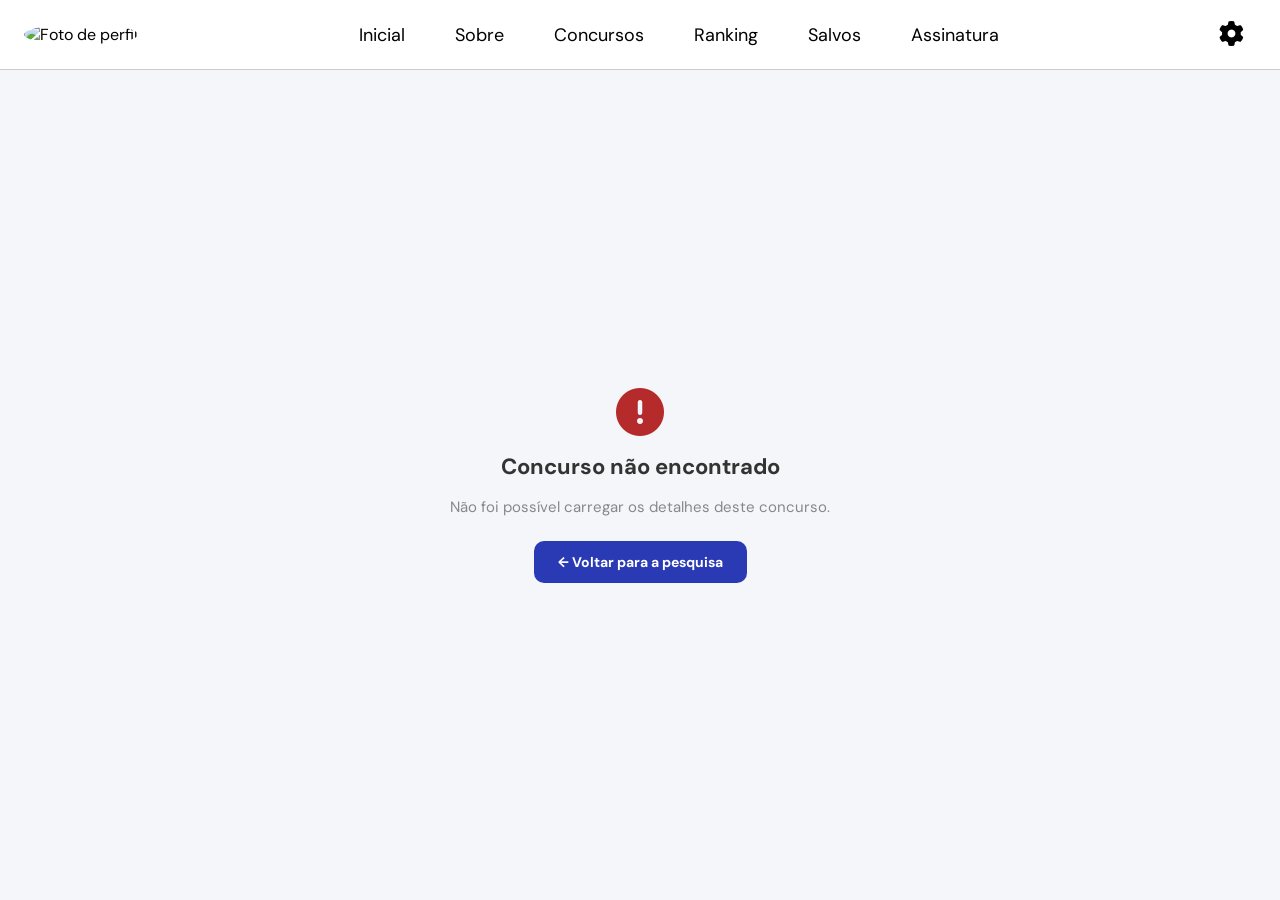
==== commit cb99666e: "parte da foto de perfil funcionando" ====
--- a/front-end/pages/detalhes-concurso/index.html
+++ b/front-end/pages/detalhes-concurso/index.html
@@ -21,7 +21,7 @@
 
     <div class="menu-lateral">
         <div class="menu-topo">
-            <img src="/front-end/assets/images/lebron bb.jpg" alt="Avatar">
+            <img id="fotoHeader" src="/front-end/assets/images/lebron bb.jpg" alt="Foto de perfil">
         </div>
         <div class="menu-itens">
             <a href="../telaInicial/index.html">
@@ -189,5 +189,6 @@
 </body>
 <script src="script.js"></script>
 <script src="/front-end/shared/js/tema.js"></script>
+<script src="/front-end/shared/js/fotoSync.js"></script>
 
 </html>
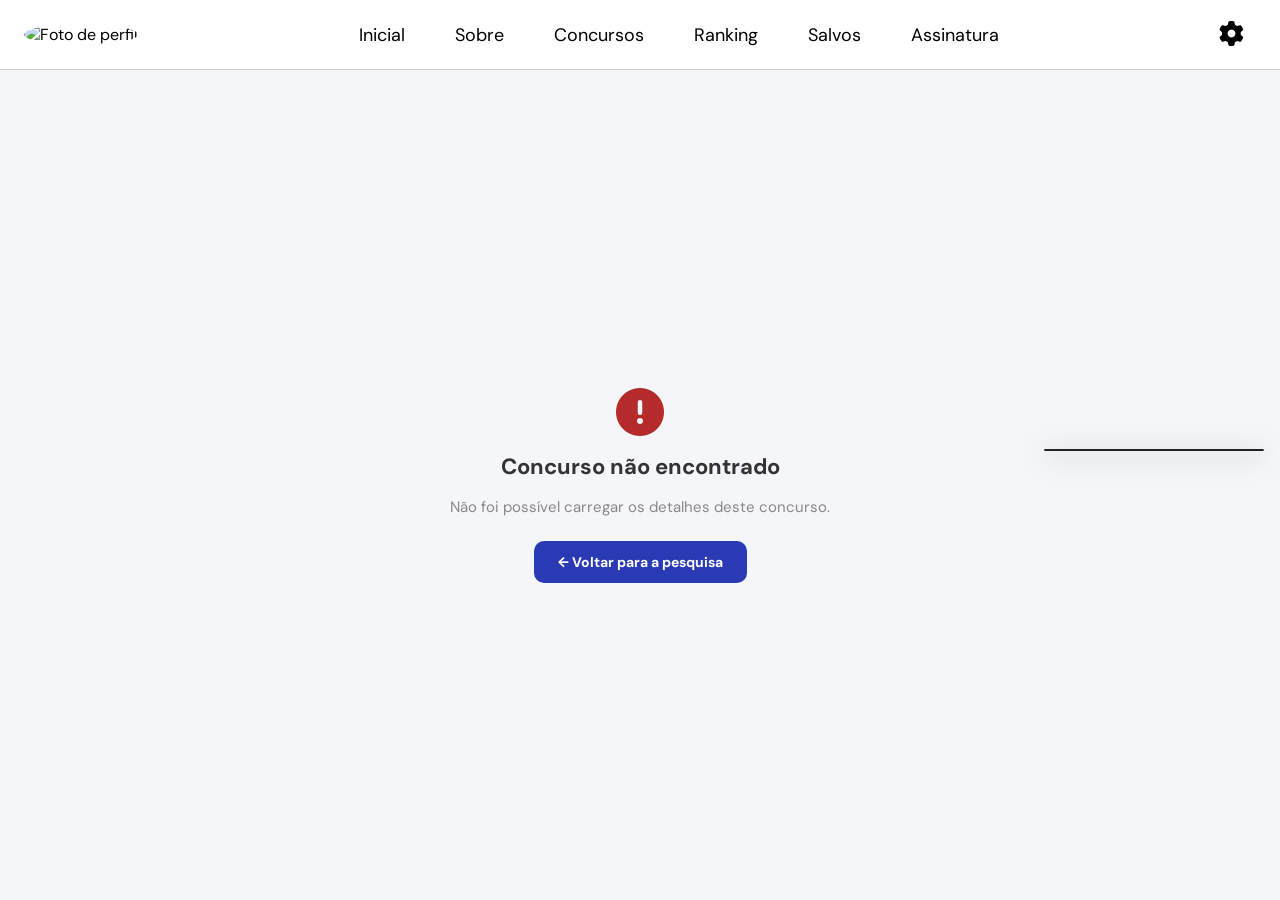
==== commit 413d4b53: "anuncios quase tudo pronto a os planos tambem" ====
--- a/front-end/pages/detalhes-concurso/index.html
+++ b/front-end/pages/detalhes-concurso/index.html
@@ -16,6 +16,7 @@
     <link rel="shortcut icon" href="/front-end/assets/images/favicon.ico">
 </head>
 <link rel="stylesheet" href="/front-end/shared/css/temaEscuro.css">
+<link rel="stylesheet" href="/front-end/shared/css/anuncios.css">
 
 <body>
 
@@ -186,9 +187,12 @@
         <a href="../paginaPesquisaConcursos/index.html" class="btn-voltar">← Voltar para a pesquisa</a>
     </div>
 
+    <!-- ── Anúncio lateral (card fixo à direita) ── -->
+    <div id="anuncio-lateral"></div>
 </body>
 <script src="script.js"></script>
 <script src="/front-end/shared/js/tema.js"></script>
 <script src="/front-end/shared/js/fotoSync.js"></script>
+<script src="/front-end/shared/js/anuncios.js"></script>
 
 </html>
--- a/front-end/shared/css/anuncios.css
+++ b/front-end/shared/css/anuncios.css
@@ -0,0 +1,203 @@
+/* ── anuncios.css ─────────────────────────────────────────────────────────── */
+
+/* ── Banner topo ─────────────────────────────────────────────────────────── */
+#anuncio-topo {
+    width: 100%;
+    background: #0f0f0f;
+    display: flex;
+    align-items: center;
+    justify-content: space-between;
+    gap: 16px;
+    padding: 10px 24px;
+    box-sizing: border-box;
+    border-bottom: 1px solid #222;
+    position: relative;
+    min-height: 72px;
+}
+
+#anuncio-topo .ad-label {
+    position: absolute;
+    top: 4px;
+    left: 8px;
+    font-size: 9px;
+    color: #555;
+    letter-spacing: 0.08em;
+    text-transform: uppercase;
+    font-family: sans-serif;
+}
+
+#anuncio-topo .ad-imagem {
+    width: 56px;
+    height: 56px;
+    object-fit: cover;
+    border-radius: 8px;
+    flex-shrink: 0;
+}
+
+#anuncio-topo .ad-texto {
+    flex: 1;
+    display: flex;
+    flex-direction: column;
+    gap: 2px;
+    overflow: hidden;
+}
+
+#anuncio-topo .ad-titulo {
+    font-size: 14px;
+    font-weight: 600;
+    color: #f0f0f0;
+    white-space: nowrap;
+    overflow: hidden;
+    text-overflow: ellipsis;
+    font-family: sans-serif;
+}
+
+#anuncio-topo .ad-descricao {
+    font-size: 12px;
+    color: #888;
+    white-space: nowrap;
+    overflow: hidden;
+    text-overflow: ellipsis;
+    font-family: sans-serif;
+}
+
+#anuncio-topo .ad-btn {
+    background: #2563eb;
+    color: #fff;
+    border: none;
+    border-radius: 6px;
+    padding: 8px 16px;
+    font-size: 12px;
+    font-weight: 600;
+    cursor: pointer;
+    white-space: nowrap;
+    flex-shrink: 0;
+    text-decoration: none;
+    font-family: sans-serif;
+    transition: background 0.15s;
+}
+
+#anuncio-topo .ad-btn:hover {
+    background: #1d4ed8;
+}
+
+#anuncio-topo .ad-fechar {
+    background: none;
+    border: none;
+    color: #555;
+    font-size: 18px;
+    cursor: pointer;
+    padding: 4px;
+    flex-shrink: 0;
+    line-height: 1;
+}
+
+#anuncio-topo .ad-fechar:hover {
+    color: #aaa;
+}
+
+/* ── Card lateral ─────────────────────────────────────────────────────────── */
+#anuncio-lateral {
+    position: fixed;
+    top: 50%;
+    right: 16px;
+    transform: translateY(-50%);
+    width: 220px;
+    background: #141414;
+    border: 1px solid #222;
+    border-radius: 12px;
+    overflow: hidden;
+    z-index: 900;
+    box-shadow: 0 4px 24px rgba(0,0,0,0.5);
+    font-family: sans-serif;
+}
+
+#anuncio-lateral .ad-label {
+    font-size: 9px;
+    color: #555;
+    letter-spacing: 0.08em;
+    text-transform: uppercase;
+    padding: 6px 10px 0;
+    display: block;
+}
+
+#anuncio-lateral .ad-imagem {
+    width: 100%;
+    height: 120px;
+    object-fit: cover;
+    display: block;
+    margin-top: 6px;
+}
+
+#anuncio-lateral .ad-corpo {
+    padding: 10px 12px 14px;
+    display: flex;
+    flex-direction: column;
+    gap: 6px;
+}
+
+#anuncio-lateral .ad-titulo {
+    font-size: 13px;
+    font-weight: 600;
+    color: #f0f0f0;
+    line-height: 1.3;
+}
+
+#anuncio-lateral .ad-descricao {
+    font-size: 11px;
+    color: #888;
+    line-height: 1.4;
+}
+
+#anuncio-lateral .ad-btn {
+    display: block;
+    background: #2563eb;
+    color: #fff;
+    border: none;
+    border-radius: 6px;
+    padding: 7px 0;
+    font-size: 12px;
+    font-weight: 600;
+    cursor: pointer;
+    text-align: center;
+    text-decoration: none;
+    margin-top: 4px;
+    transition: background 0.15s;
+}
+
+#anuncio-lateral .ad-btn:hover {
+    background: #1d4ed8;
+}
+
+#anuncio-lateral .ad-fechar {
+    position: absolute;
+    top: 6px;
+    right: 8px;
+    background: none;
+    border: none;
+    color: #555;
+    font-size: 16px;
+    cursor: pointer;
+    line-height: 1;
+}
+
+#anuncio-lateral .ad-fechar:hover {
+    color: #aaa;
+}
+
+/* ── Sem anúncio ──────────────────────────────────────────────────────────── */
+#anuncio-topo.ad-oculto,
+#anuncio-lateral.ad-oculto {
+    display: none;
+}
+
+/* ── Responsivo ──────────────────────────────────────────────────────────── */
+@media (max-width: 600px) {
+    #anuncio-lateral {
+        display: none;
+    }
+
+    #anuncio-topo .ad-descricao {
+        display: none;
+    }
+}
